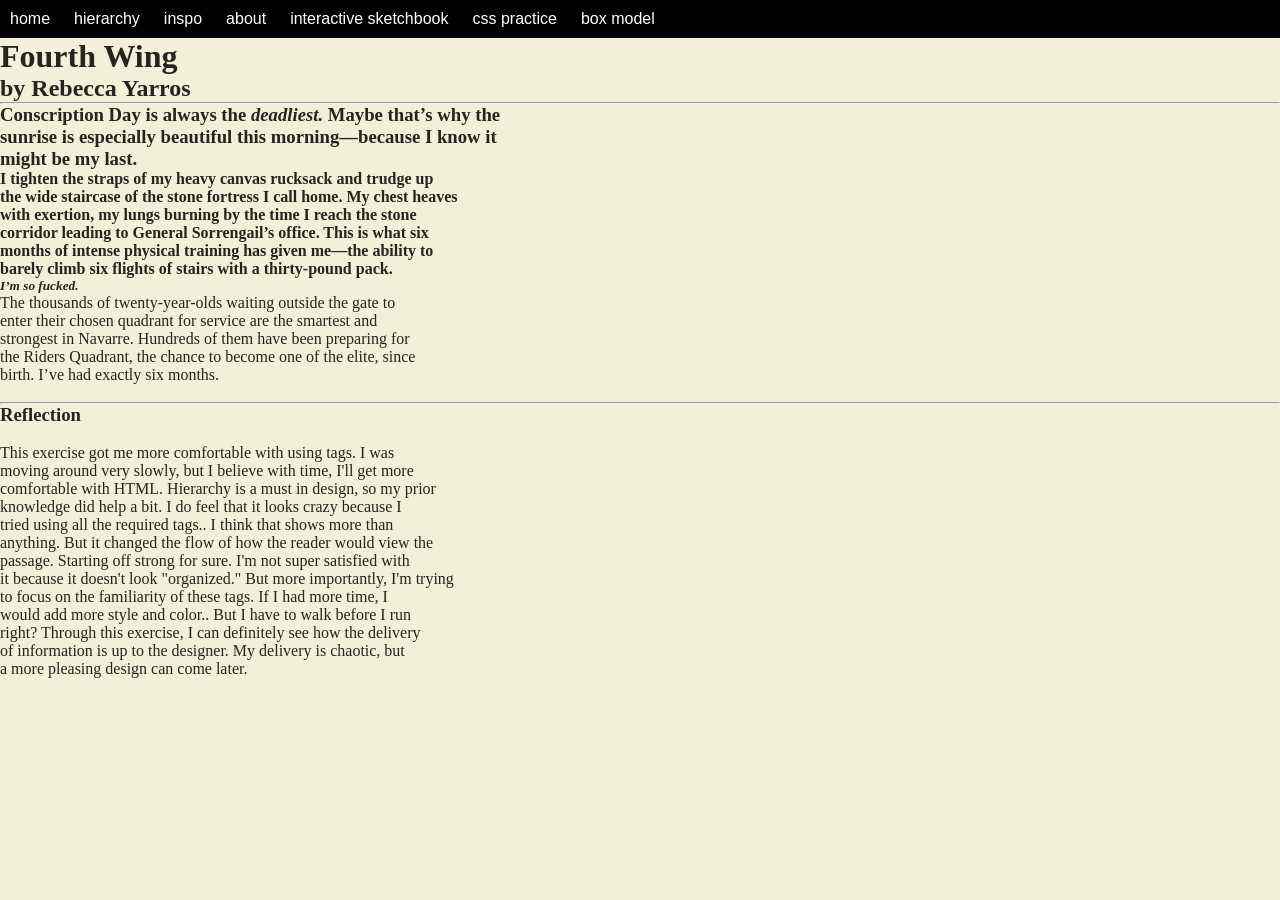
==== 1_hierarchy/1_hierarchy.html @ b31ef562 "adding stuff" ====
<!DOCTYPE html>
<html lang="en">
  <head>
    <meta charset="UTF-8">
    <link rel="stylesheet" href="css/1_hierarchy.css">
    <title>Fourth Wing</title>
  </head>
  <body>
    
    <nav>
      
      <a href="../index.html">home</a>

      <a href="1_hierarchy.html">hierarchy</a>

      <a href="../2_inspo/2_inspo.html">inspo</a>

      <a href="../3_about/3_about.html">about</a>

      <a href="../4_checkpoint_one/4_checkpoint_one.html">interactive sketchbook</a>

      <a href="../5_css_practice/5_css_practice.html">css practice</a>

      <a href="../6_box_model/6_box_model.html">box model</a>

    </nav>

<h1>Fourth Wing</h1>
<h2>by Rebecca Yarros</h2><hr>
<h3><p>Conscription Day is always the <strong><em>deadliest.</em></strong> Maybe that’s why the<br>sunrise is especially beautiful this morning—because I know it<br>
might be my last.</p></h3>
<h4><p>I tighten the straps of my heavy canvas rucksack and trudge up<br>the wide staircase of the stone fortress I call home. My chest heaves<br>with exertion, my lungs burning by the time I reach the stone<br>corridor leading to General Sorrengail’s office. This is what six<br>months of intense physical training has given me—the ability to<br>barely climb six flights of stairs with a thirty-pound pack.<br></p></h4>
<h5><p><em>I’m so fucked.</em><br></p></h5>
<p>The thousands of twenty-year-olds waiting outside the gate to<br>enter their chosen quadrant for service are the smartest and<br>strongest in Navarre. Hundreds of them have been preparing for<br>the Riders Quadrant, the chance to become one of the elite, since<br>birth. I’ve had exactly six months.<br></p>
</body>
<br>
<hr>
<h3>Reflection</h3><br>
This exercise got me more comfortable with using tags. I was<br>
moving around very slowly, but I believe with time, I'll get more<br>
comfortable with HTML. Hierarchy is a must in design, so my prior<br> knowledge did help a bit. I do feel that it looks crazy because I <br>
tried using all the required tags.. I think that shows more than<br>
anything. But it changed the flow of how the reader would view the <br>
passage. Starting off strong for sure. I'm not super satisfied with<br> it because it doesn't look "organized." But more importantly, I'm trying<br>
to focus on the familiarity of these tags. If I had more time, I<br> would add more style and color.. But I have to walk before I run<br> right? Through this exercise, I can definitely see how the delivery<br> of information is up to the designer. My delivery is chaotic, but<br>
a more pleasing design can come later.<br>

</html>
---- 1_hierarchy/css/1_hierarchy.css ----
/* the * indicates universal styles, we will get into that later in the semester
for now, you can leave these alone */

* {
    margin: 0;
    padding: 0;
    box-sizing: border-box;
}

/* Css is how we add all things style, below there are two simple styles added
go ahead and play with these, can you get the colors to change? What do you notice?
 */

body {

    color: #26241C;
    background-color: #F2F0D8;
}

nav {
    background-color: #000;
    padding: 10px;
}

nav a {
    color:#ffffff;
    font-family: Arial, Helvetica, sans-serif;
    font-size: 16px;
    text-decoration: none;
    margin-right: 20px;
}

nav a:hover {
    color: #008000;
}
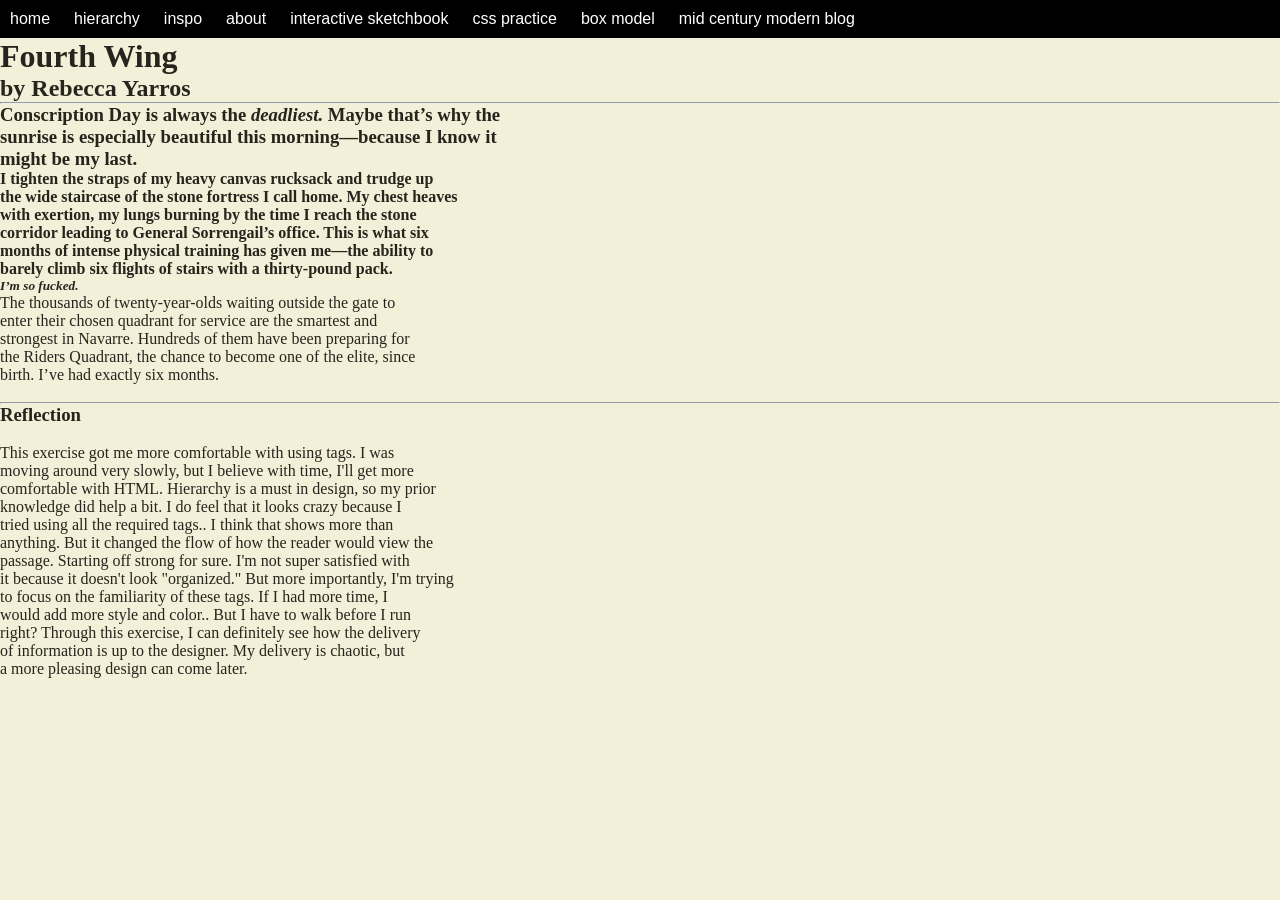
==== commit 42eab722: "lc" ====
--- a/1_hierarchy/1_hierarchy.html
+++ b/1_hierarchy/1_hierarchy.html
@@ -23,6 +23,8 @@
 
       <a href="../6_box_model/6_box_model.html">box model</a>
 
+      <a href="../mid_century_modern_blog/mid_century_modern_blog.html">mid century modern blog</a>
+
     </nav>
 
 <h1>Fourth Wing</h1>
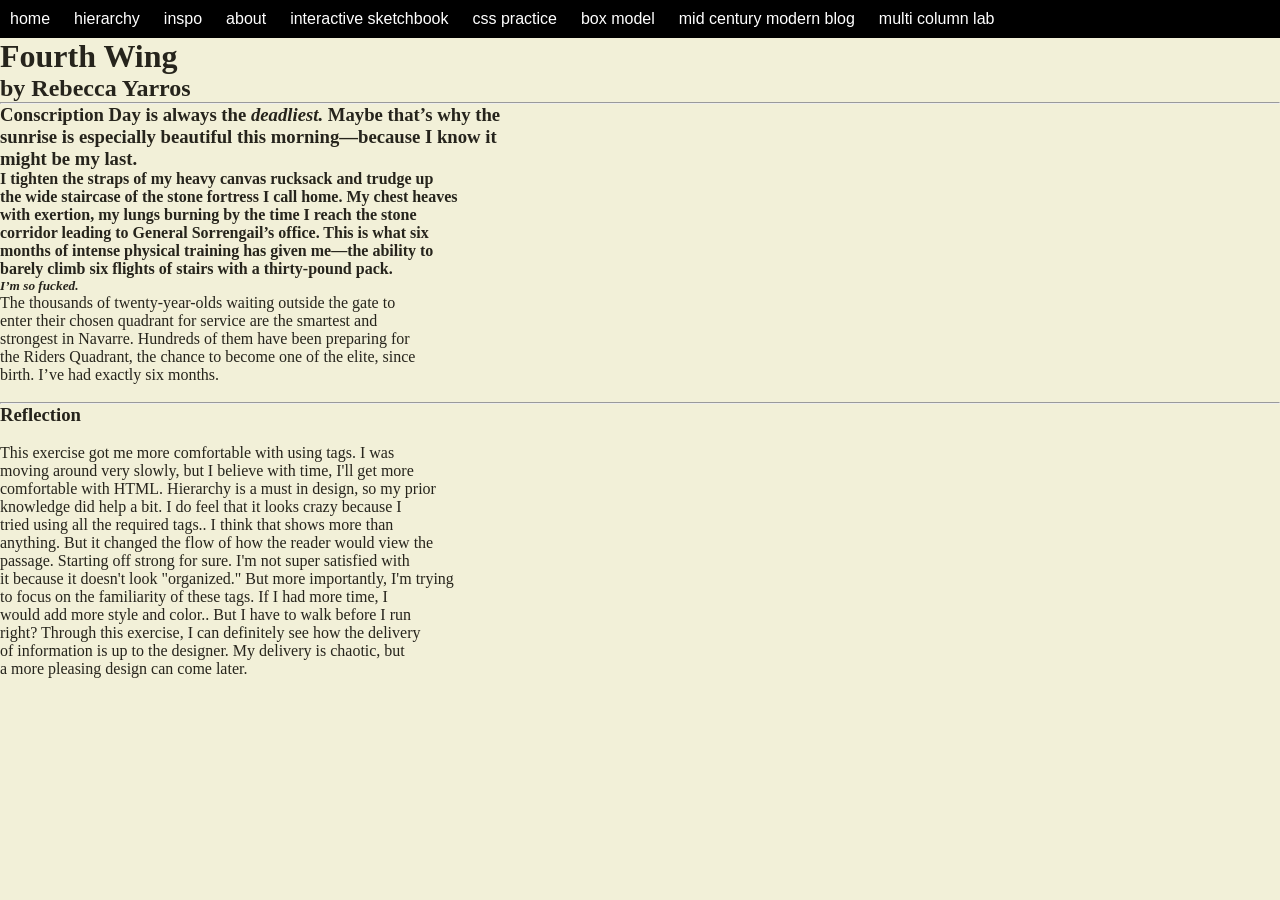
==== commit da864f0f: "initial push" ====
--- a/1_hierarchy/1_hierarchy.html
+++ b/1_hierarchy/1_hierarchy.html
@@ -24,6 +24,8 @@
       <a href="../6_box_model/6_box_model.html">box model</a>
 
       <a href="../mid_century_modern_blog/mid_century_modern_blog.html">mid century modern blog</a>
+     
+      <a href="../multi_column_lab/multi_column_lab.html">multi column lab</a>
 
     </nav>
 
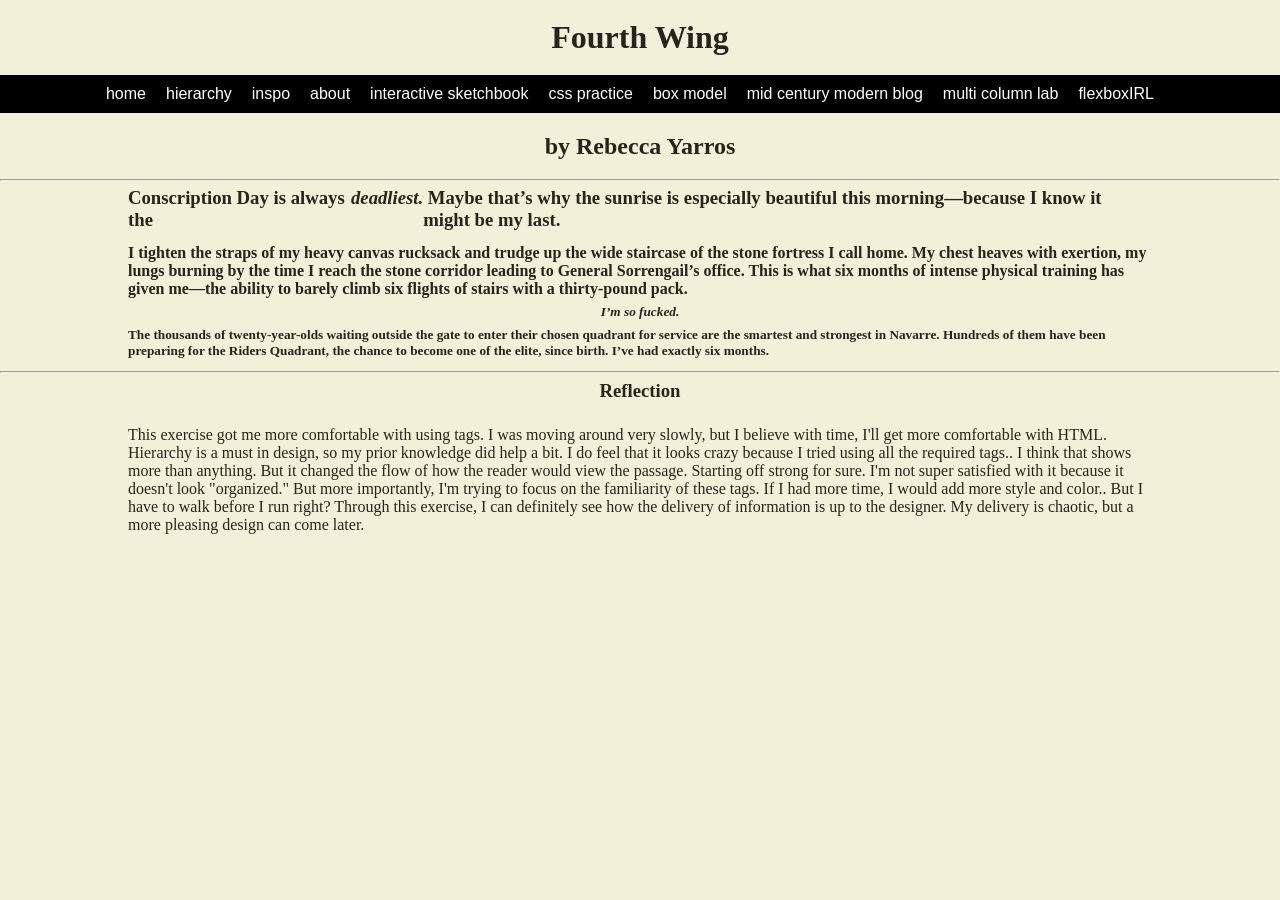
==== commit a52a2bce: "int push" ====
--- a/1_hierarchy/1_hierarchy.html
+++ b/1_hierarchy/1_hierarchy.html
@@ -6,7 +6,8 @@
     <title>Fourth Wing</title>
   </head>
   <body>
-    
+    <h1>Fourth Wing</h1>
+
     <nav>
       
       <a href="../index.html">home</a>
@@ -26,27 +27,20 @@
       <a href="../mid_century_modern_blog/mid_century_modern_blog.html">mid century modern blog</a>
      
       <a href="../multi_column_lab/multi_column_lab.html">multi column lab</a>
+    
+      <a href="../flexboxIRL/flexboxIRL.html">flexboxIRL</a>
 
     </nav>
 
-<h1>Fourth Wing</h1>
+
 <h2>by Rebecca Yarros</h2><hr>
-<h3><p>Conscription Day is always the <strong><em>deadliest.</em></strong> Maybe that’s why the<br>sunrise is especially beautiful this morning—because I know it<br>
-might be my last.</p></h3>
-<h4><p>I tighten the straps of my heavy canvas rucksack and trudge up<br>the wide staircase of the stone fortress I call home. My chest heaves<br>with exertion, my lungs burning by the time I reach the stone<br>corridor leading to General Sorrengail’s office. This is what six<br>months of intense physical training has given me—the ability to<br>barely climb six flights of stairs with a thirty-pound pack.<br></p></h4>
-<h5><p><em>I’m so fucked.</em><br></p></h5>
-<p>The thousands of twenty-year-olds waiting outside the gate to<br>enter their chosen quadrant for service are the smartest and<br>strongest in Navarre. Hundreds of them have been preparing for<br>the Riders Quadrant, the chance to become one of the elite, since<br>birth. I’ve had exactly six months.<br></p>
+<h3>Conscription Day is always the&nbsp;<strong><em>deadliest.</em></strong>&nbsp;Maybe that’s why the sunrise is especially beautiful this morning—because I know it might be my last.<h3><h4>I tighten the straps of my heavy canvas rucksack and trudge up the wide staircase of the stone fortress I call home. My chest heaves with exertion, my lungs burning by the time I reach the stone corridor leading to General Sorrengail’s office. This is what six months of intense physical training has given me—the ability to barely climb six flights of stairs with a thirty-pound pack.</h4><h5><em>I’m so fucked.</em></h5><h5>The thousands of twenty-year-olds waiting outside the gate to enter their chosen quadrant for service are the smartest and strongest in Navarre. Hundreds of them have been preparing for the Riders Quadrant, the chance to become one of the elite, since birth. I’ve had exactly six months.</h5></p>
 </body>
-<br>
+
 <hr>
 <h3>Reflection</h3><br>
-This exercise got me more comfortable with using tags. I was<br>
-moving around very slowly, but I believe with time, I'll get more<br>
-comfortable with HTML. Hierarchy is a must in design, so my prior<br> knowledge did help a bit. I do feel that it looks crazy because I <br>
-tried using all the required tags.. I think that shows more than<br>
-anything. But it changed the flow of how the reader would view the <br>
-passage. Starting off strong for sure. I'm not super satisfied with<br> it because it doesn't look "organized." But more importantly, I'm trying<br>
-to focus on the familiarity of these tags. If I had more time, I<br> would add more style and color.. But I have to walk before I run<br> right? Through this exercise, I can definitely see how the delivery<br> of information is up to the designer. My delivery is chaotic, but<br>
-a more pleasing design can come later.<br>
+<div class="reflection">
+This exercise got me more comfortable with using tags. I was moving around very slowly, but I believe with time, I'll get more comfortable with HTML. Hierarchy is a must in design, so my prior knowledge did help a bit. I do feel that it looks crazy because I tried using all the required tags.. I think that shows more than anything. But it changed the flow of how the reader would view the passage. Starting off strong for sure. I'm not super satisfied with  it because it doesn't look "organized." But more importantly, I'm trying to focus on the familiarity of these tags. If I had more time, I would add more style and color.. But I have to walk before I run right? Through this exercise, I can definitely see how the delivery of information is up to the designer. My delivery is chaotic, but a more pleasing design can come later.
+</div>
 
 </html>
--- a/1_hierarchy/css/1_hierarchy.css
+++ b/1_hierarchy/css/1_hierarchy.css
@@ -18,8 +18,12 @@
 }
 
 nav {
-    background-color: #000;
-    padding: 10px;
+  display: flex;
+  flex-direction: row;
+  flex-wrap: nowrap;
+  justify-content: center;
+  background-color: #000;
+  padding: 10px;
 }
 
 nav a {
@@ -33,3 +37,34 @@
 nav a:hover {
     color: #008000;
 }
+
+h1, h2 {
+    display: flex;
+    flex-direction: row;
+    flex-wrap: nowrap;
+    justify-content: center;
+    margin-top: 1.5%;
+    margin-bottom: 1.5%;
+}
+
+h3, h4, h5, p {
+    display: flex;
+    flex-direction: row;
+    flex-wrap: nowrap;
+    justify-content: center;
+    margin-top: .5%;
+    margin-bottom: .5%;
+    margin-left: 10%;
+    margin-right: 10%;
+}
+
+.reflection {
+    display: flex;
+    flex-direction: row;
+    flex-wrap: nowrap;
+    justify-content: center;
+    
+    margin-bottom: .5%;
+    margin-left: 10%;
+    margin-right: 10%;
+}
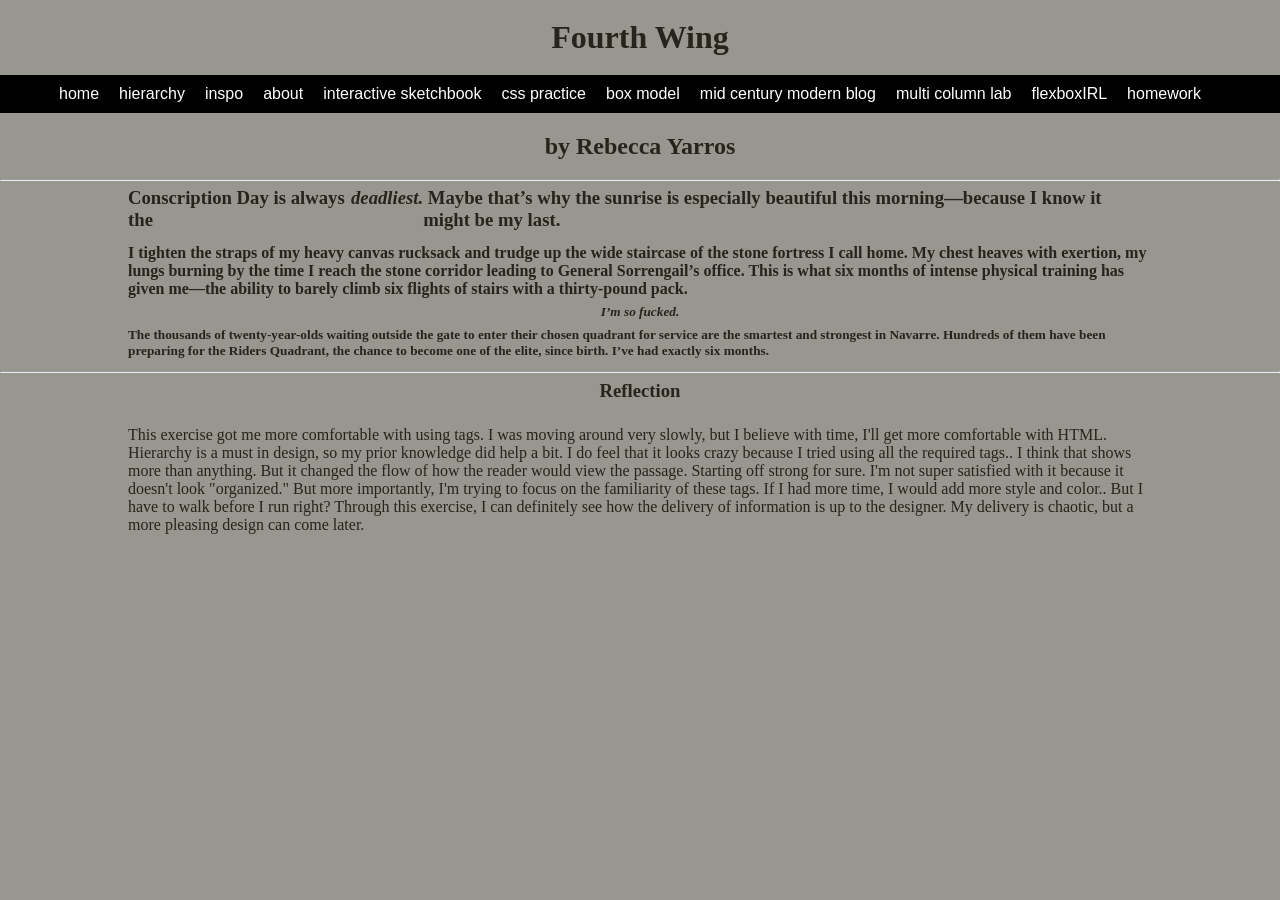
==== commit 3752ba1b: "adding to nav" ====
--- a/1_hierarchy/1_hierarchy.html
+++ b/1_hierarchy/1_hierarchy.html
@@ -30,6 +30,8 @@
     
       <a href="../flexboxIRL/flexboxIRL.html">flexboxIRL</a>
 
+      <a href="../homework/homework.html">homework</a>
+
     </nav>
 
 
--- a/1_hierarchy/css/1_hierarchy.css
+++ b/1_hierarchy/css/1_hierarchy.css
@@ -14,7 +14,7 @@
 body {
 
     color: #26241C;
-    background-color: #F2F0D8;
+    background-color:#97978f;
 }
 
 nav {
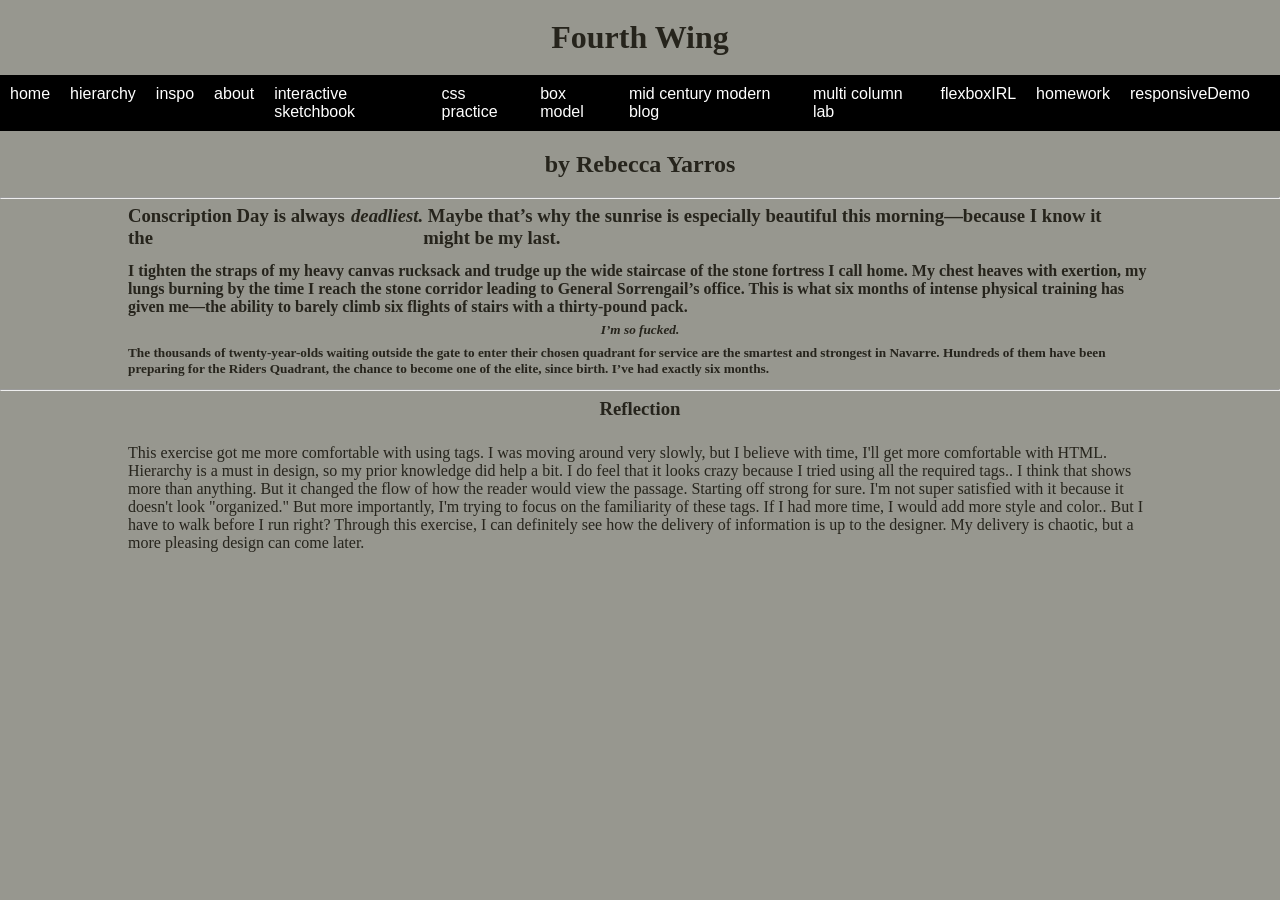
==== commit 9983ae73: "adding responsive demo" ====
--- a/1_hierarchy/1_hierarchy.html
+++ b/1_hierarchy/1_hierarchy.html
@@ -32,6 +32,8 @@
 
       <a href="../homework/homework.html">homework</a>
 
+      <a href="../responsiveDemo/responsiveDemo.html">responsiveDemo</a>
+
     </nav>
 
 
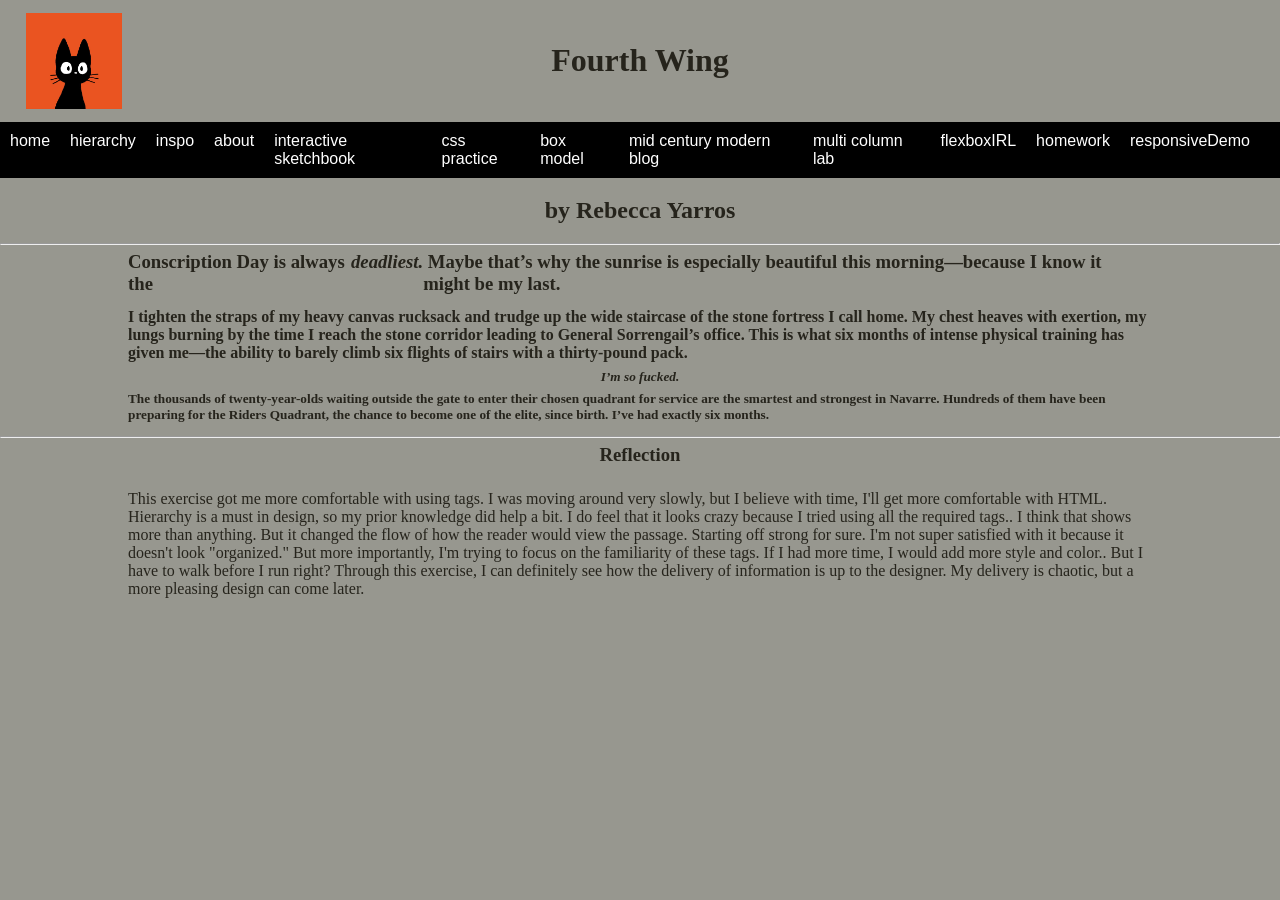
==== commit 6b262218: "added top left img, hover" ====
--- a/1_hierarchy/1_hierarchy.html
+++ b/1_hierarchy/1_hierarchy.html
@@ -6,7 +6,13 @@
     <title>Fourth Wing</title>
   </head>
   <body>
+
+    <header class="top-header">
+      <img src="img/jiji_1.jpeg" alt="image of a cartoon black cat" class="top-left-img">
+
     <h1>Fourth Wing</h1>
+
+    </header>
 
     <nav>
       
@@ -32,7 +38,7 @@
 
       <a href="../homework/homework.html">homework</a>
 
-      <a href="../responsiveDemo/responsiveDemo.html">responsiveDemo</a>
+      <a href="../responsive_demo/responsive_demo.html">responsiveDemo</a>
 
     </nav>
 
--- a/1_hierarchy/css/1_hierarchy.css
+++ b/1_hierarchy/css/1_hierarchy.css
@@ -16,6 +16,30 @@
     color: #26241C;
     background-color:#97978f;
 }
+
+ .top-header {
+  display: flex;
+  flex-direction: row;
+  justify-content: space-between;
+  align-items: center;
+  padding: 1% 2%;
+ }
+
+ .top-left-img {
+  width: 6em;
+  height: auto;
+  margin: 0;
+  transition: transform 0.3s ease;
+ }
+
+ .top-left-img:hover {
+  transform: scale(1.1);
+ }
+
+ .top-header h1 {
+    flex: 1;
+    padding-right: 3em;
+ }
 
 nav {
   display: flex;
